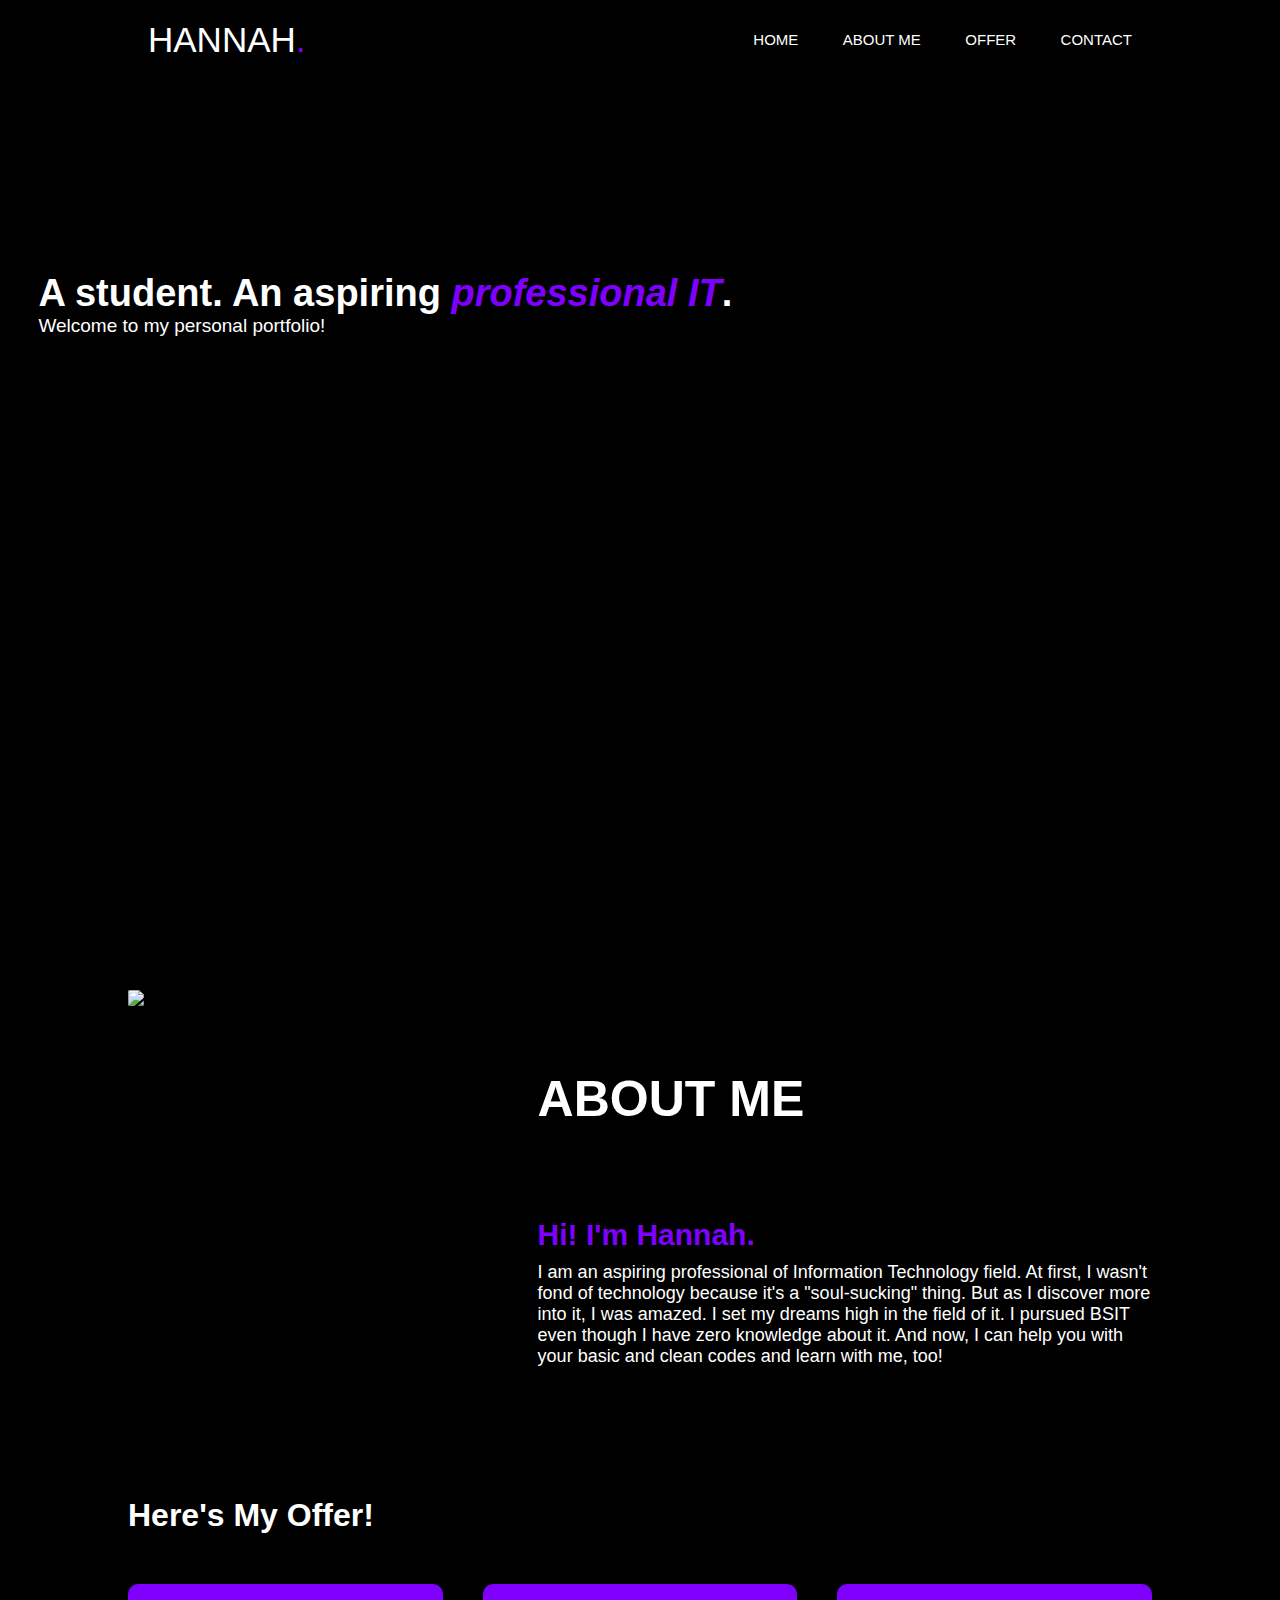
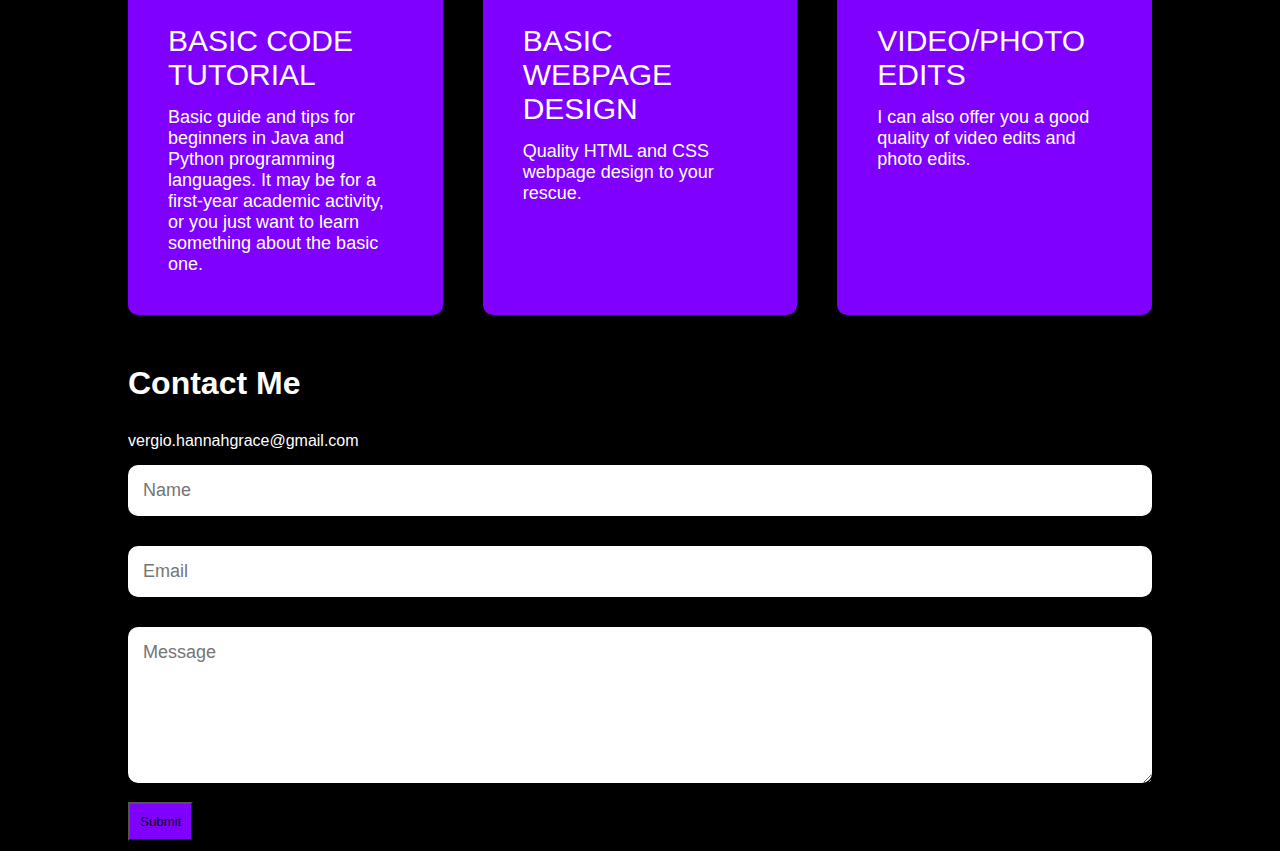
==== vergio.html @ 6c72157b "Hanning" ====
<!DOCTYPE html>
<html lang = "en">
<head>
    <title>HANNAH V. PORTFOLIO WEBSITE</title>
    <link rel="stylesheet" href="style.css">
<body>

    <div id="header">
        <div class="container">
            <nav>
                <div class ="logo"><a href="#">Hannah<b>.</b></a></div>
                <ul>
                    <li><a href="#header">Home</a></li>
                    <li><a href="#about">About Me</a></li>
                    <li><a href="#offer">OFFER</a></li>
                    <li><a href="#contact">Contact</a></li>
                </ul>
                </div>
            </nav>
            <div class="welcom">
                <h1>A student. An aspiring <i>professional IT</i>.</h1>
                <p>Welcome to my personal portfolio!</p>
            </div>
            </div>
        </div>
    </div>

    <div id="about">
        <div class="container">
            <div class="abt">
                <div class="about-1">
                    <img src="Images/hannnagriz.jpg">
                </div>
                <div class="about-2">
                    <h2>About Me</h2>
                    <h3>Hi! I'm Hannah.</h3>
                <p>I am an aspiring professional of Information Technology field. At first, 
                    I wasn't fond of technology because it's a "soul-sucking" thing. But as I discover more into it, I was amazed.
                    I set my dreams high in the field of it. I pursued BSIT even though I have zero knowledge about it. 
                    And now, I can help you with your basic and clean codes and learn with me, too!
                </p>
                </div>
            </div>
        </div>
    </div>

    <div id="offer">
        <div class="container">
            <div>
                <h1 class="title">Here's My Offer!</h1>
            </div>
            <div class="offerlist">   
            <div>
                <h2>Basic Code Tutorial</h2>
                <p>Basic guide and tips for beginners in Java and Python programming languages. It may be for a first-year
                    academic activity, or you just want to learn something about the basic one.
                </p>
            </div>
            <div>
                <h2>Basic Webpage Design</h2>
                <p>Quality HTML and CSS webpage design to your rescue.</p>
            </div>
            <div>
                <h2>Video/Photo Edits</h2>
                <p>I can also offer you a good quality of video edits and photo edits.</p>
            </div>
            </div>
        </div>
    </div>

    <div id="contact">
        <div class="container">
            <div class="row">
                <div class="contact-left">
                    <h1 class="title">Contact Me</h1>
                    <p>vergio.hannahgrace@gmail.com</p>
                    
                </div>
                <div class="contact-right">
                    <form>
                        <input type="text" name="Name" placeholder="Name" required>
                        <input type="email" name="Email" placeholder="Email" required>
                        <textarea name="Message" rows="6" placeholder="Message"></textarea>
                        <button type="submit" class="btn">Submit</button>
                    </form>
                </div>
            </div>
        </div>
    </div>

</body>

</head>
</html>
---- style.css ----
*{
    margin: 0;
    padding: 0;
    font-family: "Poppins", sans-serif;
    box-sizing: border-box;
}

body {
    background: #000000;
    color: #000000;
}

html {
    scroll-behavior: smooth;
}

#header {
    width: 100%;
    height: 100vh;
    background-image: url(images/bg3.png);
    background-size: cover;
    background-position: center;
}

.container {
    padding: 10px 10%;
}

nav {
    display: flex;
    align-items: center;
    justify-content: space-between;
    flex-wrap: wrap;
}

nav .logo a {
    display: flex;
    font-size: 35px;
    font-weight: 100;
    margin: 10px 20px;
    text-decoration: none;
    color: #ffffff;
    cursor: pointer;
    text-transform: uppercase;
}

b {
    color: #7f00ff;
}

nav ul li {
    display: inline-block;
    list-style: none;
    margin: 10px 20px;
}

nav ul li a {
    color: #ffffff;
    text-decoration: none;
    font-size: 15px;
    position: relative;
    text-transform: uppercase;
}

nav ul li :hover {
    color: #7f00ff;
}

/* nav ul li a::after {
    content: ' ';
    width: 0%;
    height: 3px;
    background: #7f00ff;
    position: absolute;
    left: 50%;
    bottom: -6px;
    transform: translate(-50%);
    transition: 0.3s;
}

nav ul li :hover::after{
    width: 50%;
} */

.welcom {
    margin-top: 15%;
    font-size: 19px;
    margin-left: 3%;
    color: #ffffff;
}

.welcom i {
    color: #7f00ff;  
}

.about {
    width: 100%;
    padding: 100px 0px;
    background-color: #000000;
}

.a-text {
    color: #ffffff;
    width: 550px;
}

/* ABOUT PAGE */

#about {
    padding: 80px 0;
    background-color: #000000;
}

.abt {
    display: flex;
    justify-content: space-between;
    flex-wrap: wrap;
}

.about-1 {
    flex-basis: 35%;
}

.about-1 img {
    width: 100%;
    height: auto;
    border-radius: 10%;
}

.about-2 {
    flex-basis: 60%;
}

.about-2 h2 {
    padding: 80px 0;
    font-size: 50px;
    color: #ffffff;
    text-transform: uppercase;
}

.about-2 h3 {
    padding: 10px 0;
    font-size: 30px;
    color: #7f00ff;
}

.about-2 p {
    font-size: 18px;
    color: #ffffff;
}

/* OFFER PAGE */

#offer {
    padding: 30px 0;
    color: #ffffff;
}

.offerlist {
    display: grid;
    grid-template-columns: repeat(auto-fit, minmax(250px, 1fr));
    grid-gap: 40px;
    margin-top: 50px;
    color: #ffffff;
}

.offerlist div{
    background: #7f00ff;
    padding: 40px;
    font-size: 18px;
    font-weight: 300;
    border-radius: 10px;
    transition: background 0.5s, transform 0.5s;
}

.offerlist div h2 {
    font-size: 30px;
    text-transform: uppercase;
    font-weight: 500;
    margin-bottom: 15px;
}

.offerlist :hover {
    background: #8b8b8b;
    transform: translateX(-10px);
}

/* CONTACT */

.contact-left {
    flex-basis: 35%;
}

.contact-right {
    flex-basis: 60%;
}

.contact-left p {
    margin-top: 30px;
    color: #ffffff;
}

.title {
    color: #ffffff;
}

.contact-right form {
    width: 100%;
}

form input, form textarea {
    width: 100%;
    border: 0;
    outline: none;
    background-color: #ffffff;
    padding: 15px;
    margin: 15px 0;
    color: #ffffff;
    font-size: 18px;
    border-radius: 10px;
}

.btn {
    background: #7f00ff;
    padding: 10px;
    cursor: pointer;
}
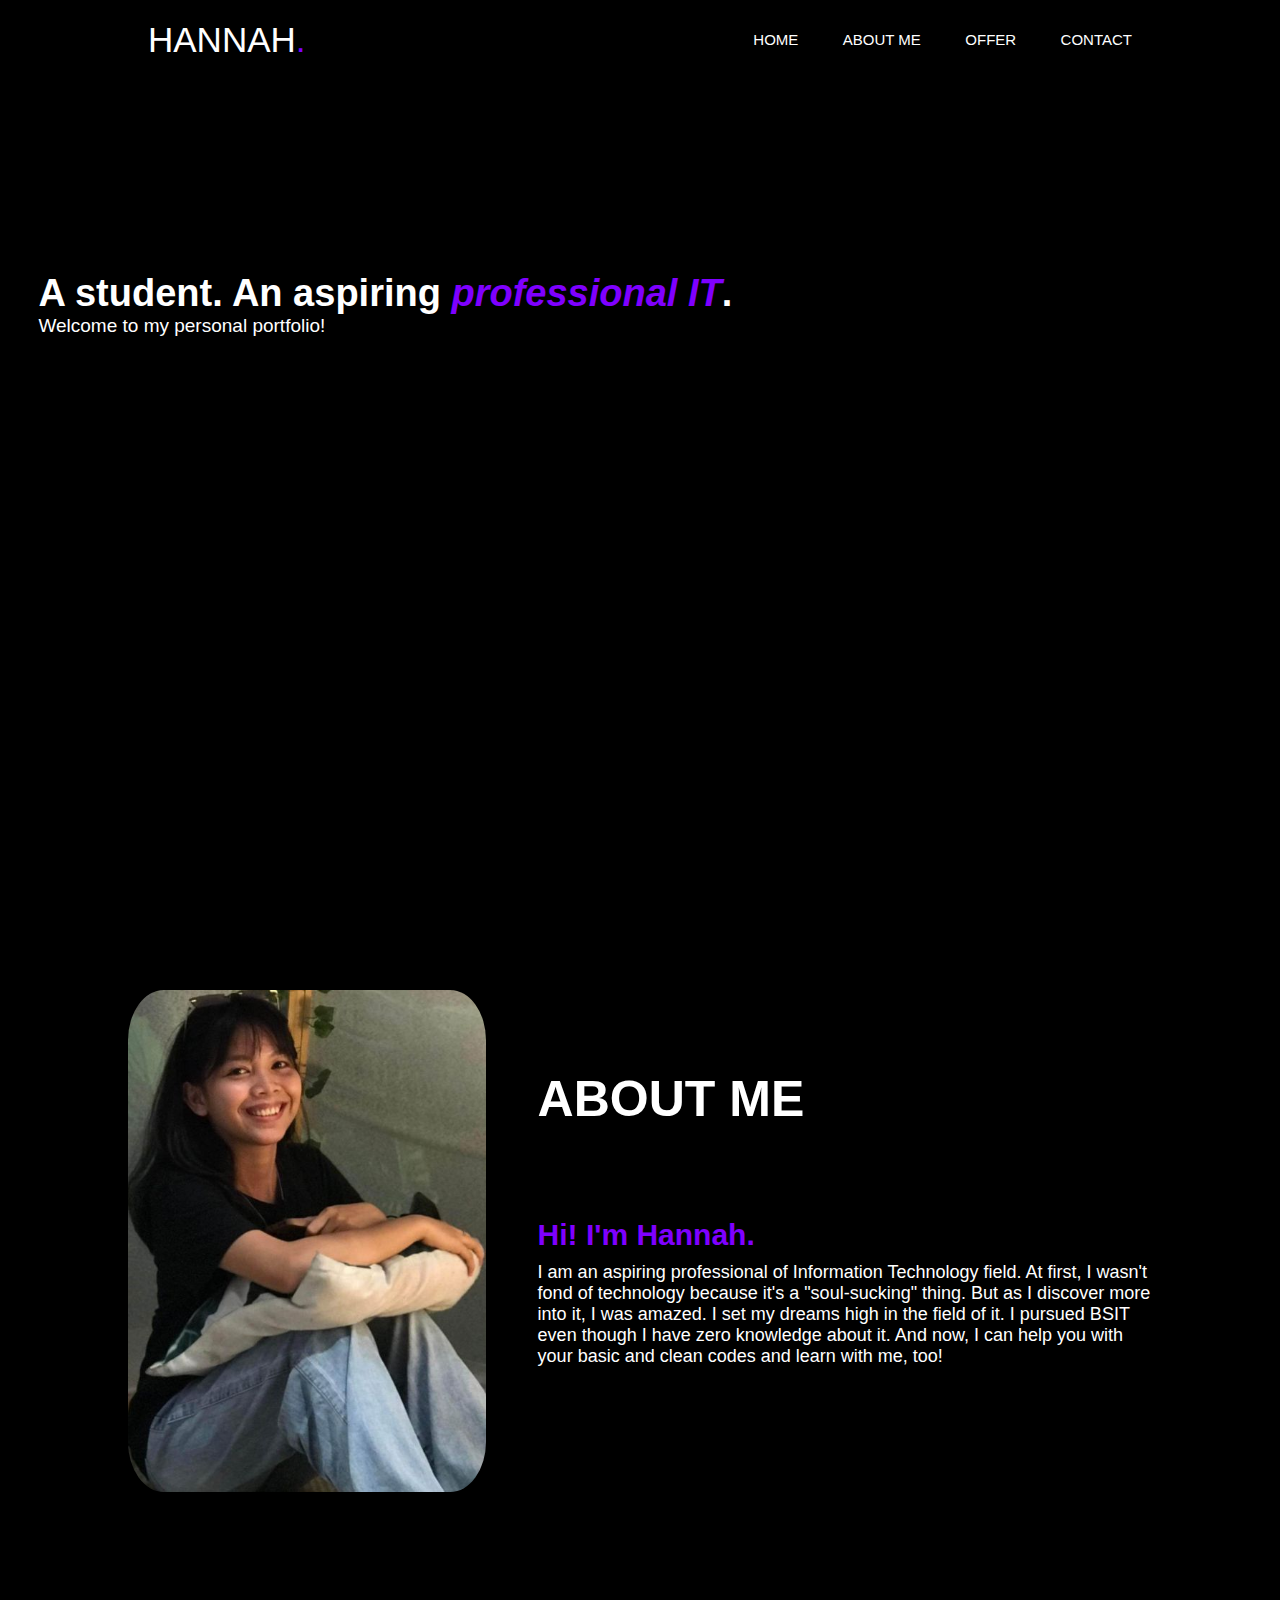
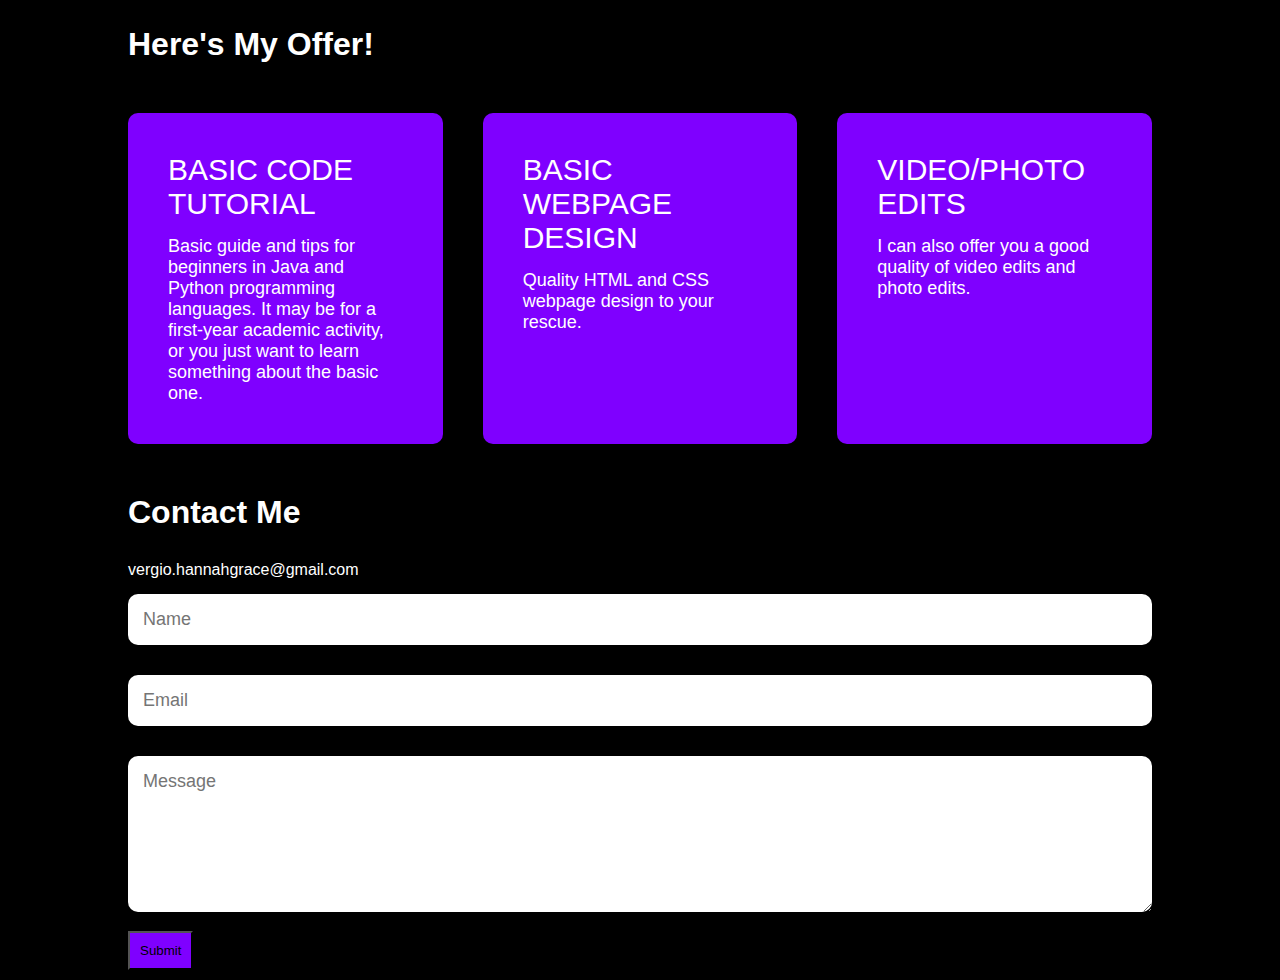
==== commit 285f51e9: "Update vergio.html" ====
--- a/vergio.html
+++ b/vergio.html
@@ -3,6 +3,8 @@
 <head>
     <title>HANNAH V. PORTFOLIO WEBSITE</title>
     <link rel="stylesheet" href="style.css">
+    <meta name="viewport" content="width=device-width, initial-scale=1.0">
+
 <body>
 
     <div id="header">
@@ -91,4 +93,4 @@
 </body>
 
 </head>
-</html>+</html>
